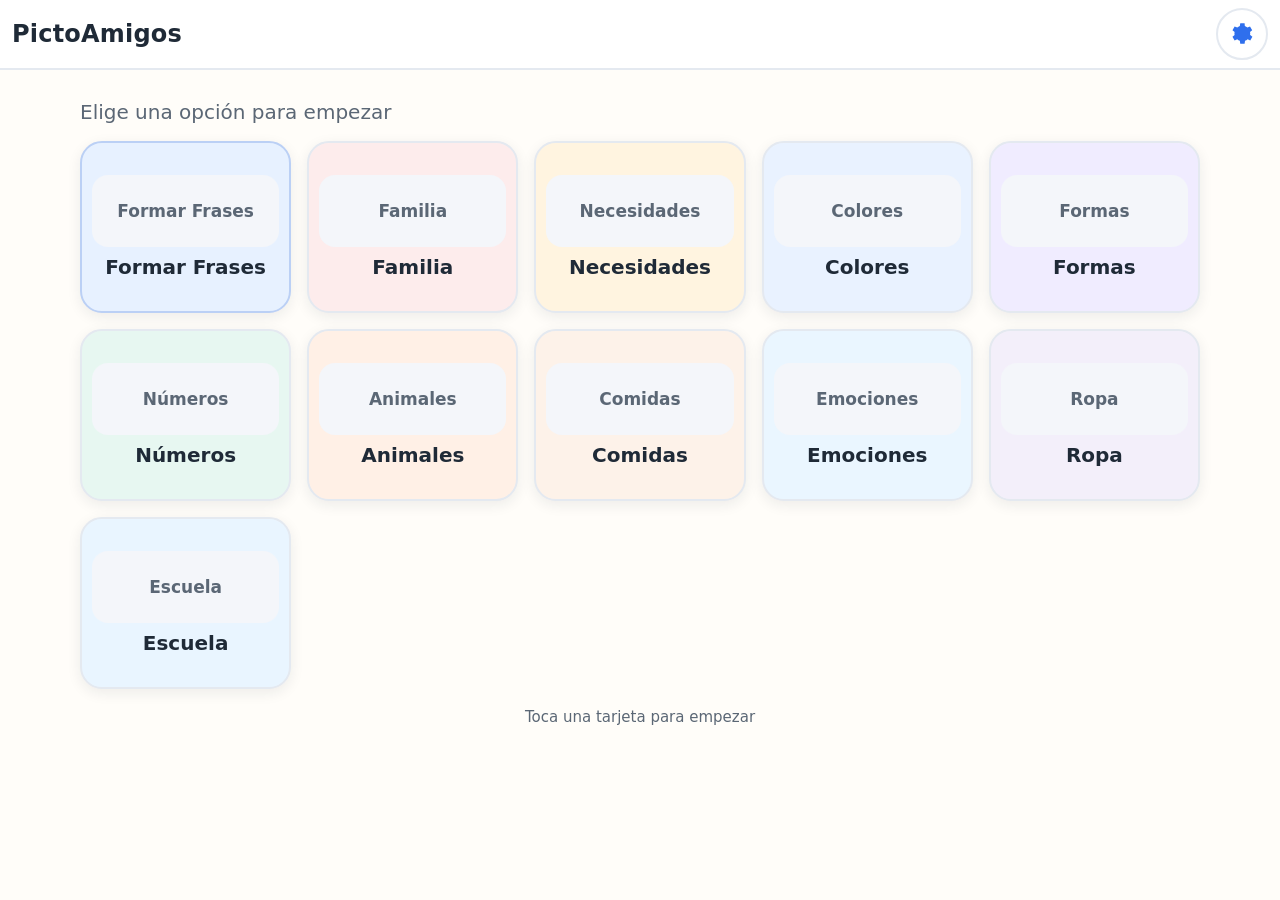
==== index.html @ abe106ac "PictoAmigos v1: app de pictogramas con voz para niños con TEA - HOME con niveles (Familia, Necesidad" ====
<!DOCTYPE html>
<html lang="es">
<head>
  <!-- ==========================================================================
       SECCIÓN: NÚCLEO-HTML
       --------------------------------------------------------------------------
       Qué controla: la estructura base de la app (cabecera, área de pantalla,
       avisos accesibles) y las referencias a CSS/JS. Aquí NO se define el
       contenido de las pantallas: eso vive en js/screens.js.
       Cómo modificar:
         - Cambiar el nombre de la app (aparece en 3 sitios): busca "PictoAmigos".
         - Añadir un script nuevo: añade una etiqueta <script> antes de </body>.
         - Cambiar el favicon / iconos: SECCIÓN: PWA-IDENTIDAD (manifest.json).
       ========================================================================== -->
  <meta charset="UTF-8">
  <meta name="viewport" content="width=device-width, initial-scale=1, viewport-fit=cover">
  <meta name="description" content="PictoAmigos: app de pictogramas con voz para niños autistas. Niveles, frases y gestos.">
  <meta name="theme-color" content="#2F6FED">
  <meta name="apple-mobile-web-app-capable" content="yes">
  <meta name="apple-mobile-web-app-status-bar-style" content="default">
  <title>PictoAmigos — Pictogramas con voz</title>

  <link rel="manifest" href="manifest.json">
  <link rel="icon" href="icons/favicon.png" type="image/png">

  <!-- SECCIÓN: SISTEMA-DISEÑO (estilos) -->
  <link rel="stylesheet" href="css/styles.css">
</head>
<body>

  <div id="app" class="app">

    <!-- SECCIÓN: CABECERA (botón atrás, título, ajustes) -->
    <header class="cabecera" id="cabecera">
      <button class="boton-icono" id="boton-volver" aria-label="Volver" hidden>
        <svg viewBox="0 0 24 24" aria-hidden="true"><path d="M15 5l-7 7 7 7" fill="none" stroke="currentColor" stroke-width="3" stroke-linecap="round" stroke-linejoin="round"/></svg>
      </button>
      <h1 class="titulo-app" id="titulo-cabecera">PictoAmigos</h1>
      <button class="boton-icono" id="boton-ajustes" aria-label="Ajustes">
        <svg viewBox="0 0 24 24" aria-hidden="true"><path d="M12 15.5A3.5 3.5 0 1 0 12 8.5a3.5 3.5 0 0 0 0 7zm7.4-2.6c.1-.4.2-.9.2-1.4s-.1-1-.2-1.4l2-1.6-2-3.4-2.4 1a7.6 7.6 0 0 0-2.4-1.4L14.4 2h-4l-.4 2.7c-.9.3-1.7.8-2.4 1.4l-2.4-1-2 3.4 2 1.6c-.1.4-.2.9-.2 1.4s.1 1 .2 1.4l-2 1.6 2 3.4 2.4-1c.7.6 1.5 1.1 2.4 1.4l.4 2.7h4l.4-2.7c.9-.3 1.7-.8 2.4-1.4l2.4 1 2-3.4-2-1.6z" fill="currentColor"/></svg>
      </button>
    </header>

    <!-- SECCIÓN: CONTAENEDOR-DE-PANTALLAS: aquí se pinta cada pantalla -->
    <main class="vista" id="vista" tabindex="-1"></main>

    <!-- Región para lectores de pantalla: anuncia lo que ocurre -->
    <div class="oculto-visualmente" id="anuncio" aria-live="polite" role="status"></div>
  </div>

  <!-- Aviso flotante (p. ej. "Ajustes guardados") -->
  <div class="aviso" id="aviso" role="status" aria-live="polite" hidden></div>

  <!-- SECCIÓN: DATOS (el orden importa: primero datos, luego motor) -->
  <script src="js/data/pictos.js"></script>
  <script src="js/data/cuerpo.js"></script>
  <script src="js/data/niveles.js"></script>
  <script src="js/data/frases.js"></script>
  <script src="js/data/sonidos.js"></script>

  <!-- SECCIÓN: MOTOR -->
  <script src="js/audio.js"></script>
  <script src="js/mic.js"></script>
  <script src="js/ui.js"></script>
  <script src="js/gestos.js"></script>
  <script src="js/screens.js"></script>
  <script src="js/main.js"></script>
</body>
</html>
---- css/styles.css ----
/* ============================================================================
   SECCIÓN: SISTEMA-DISEÑO  (css/styles.css)
   ---------------------------------------------------------------------------
   Qué controla: TODO el aspecto visual de la app (colores, tarjetas, tipografía,
   animaciones y cómo se adapta a móvil / tablet / PC).
   Secciones de este archivo (para dar indicaciones a una IA):
     A) SECCIÓN: TOKENS          -> variables de color, radios, sombras
     B) SECCIÓN: BASE           -> fondo, tipografía, scroll
     C) SECCIÓN: CABECERA       -> barra superior (atrás, título, ajustes)
     D) SECCIÓN: TARJETAS       -> tarjetas de niveles, pictogramas y palabras
     E) SECCIÓN: REJILLAS       -> cuadrículas de tarjetas
     F) SECCIÓN: PANTALLA-FRASES-> huecos, opciones, éxito
     G) SECCIÓN: AJUSTES        -> controles de ajustes
     H) SECCIÓN: AVISOS         -> mensajes flotantes
     I) SECCIÓN: ANIMACIONES    -> transiciones y estados de error
     J) SECCIÓN: RESPONSIVE     -> móvil / tablet / PC
     K) SECCIÓN: ACCIBILIDAD    -> foco, contraste, movimiento reducido
   Reglas de estilo para niños autistas (no romper):
     - Fondo claro y simple, sin ruido visual ni parpadeos.
     - Tarjetas SIEMPRE con esquinas redondeadas (--radio-tarjeta).
     - Objetivos táctiles grandes (mínimo 72px) y textos grandes.
     - Colores suaves; nada de contrastes chillones.
   ========================================================================== */

/* ============================ A) TOKENS ============================ */
:root {
  /* Colores */
  --fondo:        #FFFDF9;   /* fondo claro y simple */
  --superficie:   #FFFFFF;
  --tinta:        #1F2A37;   /* texto principal (contraste alto) */
  --tinta-suave:  #5B6775;   /* texto secundario */
  --linea:        #E4E9F0;
  --primaria:     #2F6FED;
  --primaria-osc: #1E4FB8;
  --exito:        #2E9E5B;
  --error-suave:  #FDECEC;

  /* Formas */
  --radio-tarjeta: 22px;     /* esquinas redondeadas de las tarjetas */
  --radio-boton:   999px;    /* botones tipo píldora */
  --radio-img:     16px;

  /* Tamaño objetivo táctil mínimo */
  --tactil: 72px;

  /* Sombras suaves */
  --sombra:        0 4px 14px rgba(31, 42, 55, .08);
  --sombra-alta:   0 8px 22px rgba(31, 42, 55, .14);

  /* Espaciado */
  --gap: 14px;
  --pad-pantalla: 16px;

  /* Tipografía */
  --fuente: system-ui, -apple-system, "Segoe UI", Roboto, "Helvetica Neue", Arial, sans-serif;
}

/* ============================== B) BASE ============================== */
* { box-sizing: border-box; }

html, body {
  margin: 0;
  padding: 0;
  height: 100%;
}

body {
  font-family: var(--fuente);
  background: var(--fondo);
  color: var(--tinta);
  font-size: 18px;
  line-height: 1.45;
  -webkit-text-size-adjust: 100%;
  -webkit-tap-highlight-color: transparent;
  overscroll-behavior-y: none;
}

button { font-family: inherit; }

.app {
  display: flex;
  flex-direction: column;
  /* Altura fija para que solo la zona de contenido haga scroll
     (así la cabecera siempre está visible y el scroll es predecible) */
  height: 100vh;
  height: 100dvh;
  overflow: hidden;
}

.vista {
  flex: 1 1 auto;
  overflow-y: auto;
  -webkit-overflow-scrolling: touch;
  padding: var(--pad-pantalla);
  padding-bottom: calc(32px + env(safe-area-inset-bottom));
  outline: none;
}

.pantalla {
  max-width: 1120px;
  margin: 0 auto;
  animation: aparecer .18s ease-out;
}

.texto-bienvenida {
  margin: 4px 0 14px;
  font-size: 20px;
  color: var(--tinta-suave);
}

.pista-gestos {
  margin: 18px 0 4px;
  text-align: center;
  font-size: 15px;
  color: var(--tinta-suave);
}

.contador {
  font-size: 15px;
  font-weight: 600;
  color: var(--tinta-suave);
}

/* ============================ C) CABECERA ============================ */
.cabecera {
  position: sticky;
  top: 0;
  z-index: 20;
  display: flex;
  align-items: center;
  gap: 10px;
  min-height: 64px;
  padding: calc(8px + env(safe-area-inset-top)) 12px 8px;
  background: var(--superficie);
  border-bottom: 2px solid var(--linea);
}

.titulo-app {
  flex: 1 1 auto;
  margin: 0;
  font-size: 22px;
  font-weight: 800;
  letter-spacing: .2px;
  white-space: nowrap;
  overflow: hidden;
  text-overflow: ellipsis;
}

.boton-icono {
  width: 52px;
  height: 52px;
  flex: 0 0 auto;
  display: grid;
  place-items: center;
  border: 2px solid var(--linea);
  border-radius: var(--radio-boton);
  background: var(--superficie);
  color: var(--primaria);
  cursor: pointer;
  transition: transform .12s ease, background .12s ease;
}
.boton-icono svg { width: 26px; height: 26px; }
.boton-icono:active { transform: scale(.93); background: #F2F6FF; }
.boton-icono[hidden] { display: none; }

/* ============================ D) TARJETAS ============================ */
.tarjeta {
  position: relative;
  display: flex;
  flex-direction: column;
  align-items: center;
  justify-content: center;
  gap: 8px;
  width: 100%;
  min-height: var(--tactil);
  padding: 14px 10px;
  background: var(--superficie);
  border: 2px solid var(--linea);
  border-radius: var(--radio-tarjeta);   /* puntas redondeadas */
  box-shadow: var(--sombra);
  color: var(--tinta);
  font-size: 18px;
  font-weight: 700;
  text-align: center;
  cursor: pointer;
  transition: transform .12s ease, box-shadow .12s ease, border-color .12s ease;
  touch-action: manipulation;
}
.tarjeta:hover  { box-shadow: var(--sombra-alta); border-color: #CFE0FF; }
.tarjeta:active { transform: scale(.96); }
.tarjeta .etiqueta { display: block; line-height: 1.2; }

.contenedor-imagen {
  display: flex;
  align-items: center;
  justify-content: center;
  width: 100%;
  min-height: 40px;
}
.pictograma {
  width: 100%;
  max-width: 150px;
  height: auto;
  max-height: 120px;
  object-fit: contain;
  border-radius: var(--radio-img);
  user-select: none;
  -webkit-user-drag: none;
}
/* Respaldo si la imagen no carga (sin conexión): queda el texto */
.contenedor-imagen.sin-imagen {
  min-height: 72px;
  padding: 8px;
  font-size: 17px;
  font-weight: 800;
  color: var(--tinta-suave);
  background: #F4F6FA;
  border-radius: var(--radio-img);
}

.tarjeta-nivel {
  min-height: 150px;
  font-size: 19px;
}
.tarjeta-destacada {
  border-color: #BBD0F5;
  background: #E7F1FF;
}

.tarjeta-pictograma { min-height: 158px; }
.tarjeta-pictograma .etiqueta { font-size: 19px; }

/* Cuando la tarjeta lleva micrófono se reserva espacio abajo para que el
   botón no tape ni la imagen ni la palabra */
.envoltura-tarjeta .tarjeta-pictograma { padding-bottom: 58px; }

/* ==================== D2) MICRÓFONO Y FELICITACIONES ==================== */
.envoltura-tarjeta {
  position: relative;
  display: block;
  width: 100%;
}

.boton-mic {
  position: absolute;
  bottom: 6px;                 /* abajo a la derecha: no tapa la imagen */
  right: 6px;
  width: 46px;
  height: 46px;
  display: grid;
  place-items: center;
  border: 2px solid var(--linea);
  border-radius: var(--radio-boton);
  background: var(--superficie);
  color: var(--primaria);
  cursor: pointer;
  box-shadow: var(--sombra);
  transition: transform .12s ease, background .15s ease, color .15s ease;
  touch-action: manipulation;
  z-index: 3;
}
.boton-mic svg { width: 24px; height: 24px; }
.boton-mic:hover { background: #F2F6FF; }
.boton-mic:active { transform: scale(.92); }

/* Escuchando: anillo que late suavemente (sin parpadeos agresivos) */
.boton-mic.escuchando {
  background: var(--primaria);
  border-color: var(--primaria-osc);
  color: #FFFFFF;
  animation: latido 1s ease-in-out infinite;
}
.boton-mic.descargando::after {
  content: "";
  position: absolute;
  inset: -6px;
  border: 3px solid #CFE0FF;
  border-top-color: var(--primaria);
  border-radius: 50%;
  animation: girar 1s linear infinite;
}
@keyframes latido {
  0%, 100% { box-shadow: 0 0 0 0 rgba(47, 111, 237, .35); }
  50%      { box-shadow: 0 0 0 10px rgba(47, 111, 237, 0); }
}
@keyframes girar { to { transform: rotate(360deg); } }

/* Ha acertado */
.boton-mic.exito {
  background: var(--exito);
  border-color: var(--exito);
  color: #FFFFFF;
}
.boton-mic.exito::before {
  content: "✓";
  position: absolute;
  font-size: 26px;
  font-weight: 900;
}
.boton-mic.exito svg { display: none; }

/* Pide repetir: tono cálido y suave, nunca rojo */
.boton-mic.otra-vez {
  background: #FFF3D6;
  border-color: #F2C14E;
  color: #8A6A12;
  animation: sacudir .35s ease-in-out;
}

.celebracion {
  position: absolute;
  inset: 0;
  display: grid;
  place-items: center;
  pointer-events: none;
  z-index: 4;
}
.distintivo-exito {
  background: var(--exito);
  color: #FFFFFF;
  font-size: 19px;
  font-weight: 900;
  padding: 8px 16px;
  border-radius: var(--radio-boton);
  box-shadow: var(--sombra-alta);
  animation: aparecer .25s ease-out;
}
.chispa {
  position: absolute;
  top: 55%;
  font-size: 22px;
  color: #F2C14E;
  animation: subir 1.3s ease-out var(--retraso, 0s) forwards;
}
.chispa:nth-child(3n)   { color: var(--exito); }
.chispa:nth-child(3n+1) { color: var(--primaria); }
@keyframes subir {
  0%   { transform: translateY(0) rotate(0deg); opacity: 0; }
  15%  { opacity: 1; }
  100% { transform: translateY(-70px) rotate(var(--giro, 20deg)) scale(.6); opacity: 0; }
}

.burbuja {
  position: absolute;
  left: 50%;
  top: 6px;                    /* arriba: así no tapa el micrófono de abajo */
  transform: translateX(-50%);
  z-index: 5;
  max-width: 92%;
  padding: 7px 13px;
  background: var(--tinta);
  color: #FFFFFF;
  font-size: 15px;
  font-weight: 700;
  text-align: center;
  border-radius: var(--radio-boton);
  box-shadow: var(--sombra-alta);
  animation: aparecer .18s ease-out;
  pointer-events: none;
}
.burbuja-larga { background: #3C4754; font-size: 14px; }

.ficha-modelo {
  display: grid;
  gap: 10px;
  padding: 14px;
  background: #F6F9FF;
  border: 2px dashed #CFE0FF;
  border-radius: 16px;
}
.ficha-modelo .nota-ajustes { margin: 0; }

/* ================== SECCIÓN RESTRINGIDA (puerta de adulto) ================== */
.seccion-restringida {
  grid-column: 1 / -1;
  margin: 10px 0 0;
  padding: 8px 14px;
  background: #F4F6FA;
  border-radius: var(--radio-boton);
  font-size: 15px;
  font-weight: 700;
  color: var(--tinta-suave);
  text-align: center;
}

.puerta-adulto {
  display: grid;
  gap: 10px;
  margin-top: 12px;
  padding: 14px;
  background: #FFF9EC;
  border: 2px dashed #F2C14E;
  border-radius: 16px;
}
.puerta-adulto .nota-ajustes { margin: 0; }
.pregunta-adulto {
  margin: 0;
  font-size: 24px;
  font-weight: 900;
  color: var(--tinta);
}
.puerta-adulto input[type="number"] {
  width: 140px;
  min-height: 52px;
  padding: 0 14px;
  font-size: 22px;
  font-weight: 700;
  text-align: center;
  color: var(--tinta);
  background: var(--superficie);
  border: 2px solid var(--linea);
  border-radius: 14px;
}
.puerta-adulto input[type="number"]:focus-visible {
  outline: 3px solid var(--primaria-osc);
  outline-offset: 2px;
}

/* ==================== SECCIÓN: PANTALLA-CREDITOS ==================== */
.boton-ancho { width: 100%; }

.pantalla-creditos h2 { margin: 4px 0 14px; font-size: 26px; }

.ficha-credito {
  display: grid;
  gap: 8px;
  margin-bottom: 14px;
  padding: 16px;
  background: var(--superficie);
  border: 2px solid var(--linea);
  border-radius: var(--radio-tarjeta);
  box-shadow: var(--sombra);
}
.ficha-credito h3 { margin: 0; font-size: 19px; }
.ficha-credito p { margin: 0; font-size: 16px; line-height: 1.55; }
.ficha-credito .autor {
  font-size: 23px;
  font-weight: 900;
  color: var(--primaria);
}
.ficha-credito .subtitulo {
  font-weight: 800;
  color: var(--tinta);
  margin-top: 4px;
}
.ficha-credito .cita {
  padding: 10px 12px;
  background: #F6F9FF;
  border-left: 4px solid var(--primaria);
  border-radius: 8px;
  font-size: 15px;
}
.ficha-credito .nota-ajustes { margin: 0; }
.lista-credito {
  margin: 0;
  padding-left: 20px;
  display: grid;
  gap: 6px;
  font-size: 16px;
  line-height: 1.45;
}
.enlaces {
  margin: 0;
  padding-left: 18px;
  display: grid;
  gap: 4px;
}
.ficha-credito a { color: var(--primaria); font-weight: 700; }
.ficha-credito code {
  background: #F4F6FA;
  padding: 1px 6px;
  border-radius: 6px;
  font-size: 14px;
}


.tarjeta-palabra {
  min-width: 104px;
  min-height: 124px;
  font-size: 20px;
  background: #FFFFFF;
}
.tarjeta-palabra.colocada {
  opacity: 0;
  pointer-events: none;
}

/* ============================= E) REJILLAS ============================= */
.rejilla-niveles,
.rejilla-pictogramas {
  display: grid;
  grid-template-columns: repeat(auto-fill, minmax(148px, 1fr));
  gap: var(--gap);
}

.cabecera-nivel {
  display: flex;
  align-items: baseline;
  justify-content: space-between;
  gap: 10px;
  margin-bottom: 12px;
}
.cabecera-nivel h2 { margin: 0; font-size: 26px; }

/* ========================= F) PANTALLA-FRASES ========================= */
.pantalla-frases { display: flex; flex-direction: column; gap: 14px; }

.zona-imagen {
  display: flex;
  justify-content: center;
  align-items: center;
  padding: 12px;
  background: var(--superficie);
  border: 2px solid var(--linea);
  border-radius: var(--radio-tarjeta);
  box-shadow: var(--sombra);
}
.zona-imagen .contenedor-imagen { min-height: 120px; }
.zona-imagen .pictograma { max-height: 210px; max-width: 260px; }

.huecos {
  display: flex;
  flex-wrap: wrap;
  justify-content: center;
  gap: 10px;
  padding: 10px 6px;
  background: #F6F9FF;
  border-radius: var(--radio-tarjeta);
}
.hueco {
  min-width: 92px;
  min-height: 96px;
  display: flex;
  flex-direction: column;
  align-items: center;
  justify-content: center;
  gap: 2px;
  padding: 6px 8px;
  background: var(--superficie);
  border: 3px dashed #C9D4E3;
  border-radius: 18px;
  font-size: 18px;
  font-weight: 800;
  cursor: pointer;
}
.hueco.lleno { border-style: solid; border-color: #BBD0F5; background: #F3F7FF; }
.hueco .pictograma { max-height: 56px; max-width: 76px; }
.hueco.pulsa  { animation: pulso .5s ease-in-out 2; }
.hueco.lleno .etiqueta { font-size: 17px; }

.opciones {
  display: flex;
  flex-wrap: wrap;
  justify-content: center;
  gap: 12px;
}

.acciones {
  display: flex;
  flex-wrap: wrap;
  justify-content: center;
  gap: 10px;
}

.boton {
  min-height: 54px;
  padding: 0 22px;
  border-radius: var(--radio-boton);
  border: 2px solid var(--linea);
  background: var(--superficie);
  color: var(--tinta);
  font-size: 17px;
  font-weight: 700;
  cursor: pointer;
  transition: transform .12s ease, background .12s ease;
  touch-action: manipulation;
}
.boton:active { transform: scale(.96); }
.boton-primario {
  background: var(--primaria);
  border-color: var(--primaria);
  color: #FFFFFF;
}
.boton-primario:active { background: var(--primaria-osc); }
.boton-secundario:hover { background: #F4F7FE; }

.mensaje-exito {
  font-size: 26px;
  font-weight: 900;
  color: var(--exito);
  animation: aparecer .25s ease-out;
}

/* ============================= G) AJUSTES ============================= */
.pantalla-ajustes h2 { margin: 4px 0 14px; font-size: 26px; }

.ficha-ajustes {
  display: grid;
  gap: 20px;
  max-width: 560px;
  padding: 20px;
  background: var(--superficie);
  border: 2px solid var(--linea);
  border-radius: var(--radio-tarjeta);
  box-shadow: var(--sombra);
}
.fila-ajuste {
  display: flex;
  flex-direction: column;
  gap: 8px;
  font-size: 17px;
  font-weight: 600;
}
.fila-ajuste input[type="range"] {
  width: 100%;
  height: 36px;
  accent-color: var(--primaria);
}
.selector-voz {
  width: 100%;
  min-height: 52px;
  padding: 0 14px;
  font-family: inherit;
  font-size: 17px;
  font-weight: 600;
  color: var(--tinta);
  background: var(--superficie);
  border: 2px solid var(--linea);
  border-radius: 14px;
  cursor: pointer;
}
.selector-voz:focus-visible { outline: 3px solid var(--primaria-osc); outline-offset: 2px; }
.fila-interruptor {
  display: flex;                /* imprescindible: sin esto la píldora queda en línea */
  flex-direction: row;
  align-items: center;
  justify-content: space-between;
  gap: 14px;
  cursor: pointer;
}
.fila-interruptor input[type="checkbox"] {
  position: absolute;
  opacity: 0;
  width: 1px;
  height: 1px;
}
.interruptor {
  position: relative;
  flex: 0 0 auto;
  width: 62px;
  height: 34px;
  background: #D5DCE6;
  border-radius: 999px;
  transition: background .18s ease;
}
.interruptor::after {
  content: "";
  position: absolute;
  top: 4px;
  left: 4px;
  width: 26px;
  height: 26px;
  background: #FFFFFF;
  border-radius: 50%;
  box-shadow: 0 2px 6px rgba(0, 0, 0, .2);
  transition: transform .18s ease;
}
.fila-interruptor input:checked + .interruptor { background: var(--primaria); }
.fila-interruptor input:checked + .interruptor::after { transform: translateX(28px); }
.fila-interruptor input:focus-visible + .interruptor { outline: 3px solid var(--primaria-osc); outline-offset: 3px; }

.nota-ajustes { font-size: 15px; color: var(--tinta-suave); }

/* ============================= H) AVISOS ============================= */
.aviso {
  position: fixed;
  left: 50%;
  bottom: calc(24px + env(safe-area-inset-bottom));
  transform: translateX(-50%);
  z-index: 50;
  padding: 12px 22px;
  background: var(--tinta);
  color: #FFFFFF;
  font-size: 16px;
  font-weight: 600;
  border-radius: var(--radio-boton);
  box-shadow: var(--sombra-alta);
  animation: aparecer .18s ease-out;
}
.aviso[hidden] { display: none; }

.oculto-visualmente {
  position: absolute;
  width: 1px;
  height: 1px;
  margin: -1px;
  padding: 0;
  overflow: hidden;
  clip: rect(0 0 0 0);
  white-space: nowrap;
  border: 0;
}

/* =========================== I) ANIMACIONES =========================== */
@keyframes aparecer {
  from { opacity: 0; transform: translateY(6px); }
  to   { opacity: 1; transform: translateY(0); }
}
@keyframes sacudir {
  0%, 100% { transform: translateX(0); }
  25%      { transform: translateX(-7px); }
  50%      { transform: translateX(7px); }
  75%      { transform: translateX(-4px); }
}
@keyframes pulso {
  0%, 100% { border-color: #C9D4E3; }
  50%      { border-color: var(--primaria); background: #EAF1FF; }
}
.sacudir { animation: sacudir .35s ease-in-out; }

/* ============================ J) RESPONSIVE ============================ */
/* Tableta */
@media (min-width: 768px) {
  :root { --pad-pantalla: 24px; --gap: 16px; }
  .rejilla-niveles,
  .rejilla-pictogramas { grid-template-columns: repeat(auto-fill, minmax(176px, 1fr)); }
  .pictograma { max-height: 140px; }
  .tarjeta-nivel { min-height: 172px; font-size: 21px; }
  .titulo-app { font-size: 24px; }
  .zona-imagen .pictograma { max-height: 260px; max-width: 320px; }
  .hueco { min-width: 112px; min-height: 112px; }
}

/* PC / escritorio: se centra la columna y se agrandan las tarjetas */
@media (min-width: 1100px) {
  .rejilla-niveles,
  .rejilla-pictogramas { grid-template-columns: repeat(auto-fill, minmax(200px, 1fr)); }
  .tarjeta { font-size: 20px; }
  .pictograma { max-width: 180px; max-height: 150px; }
}

/* Móvil pequeño */
@media (max-width: 380px) {
  body { font-size: 17px; }
  .rejilla-niveles,
  .rejilla-pictogramas { grid-template-columns: repeat(2, 1fr); }
  .tarjeta-nivel { min-height: 132px; font-size: 17px; }
  .tarjeta-pictograma { min-height: 140px; }
  .tarjeta-palabra { min-width: 88px; min-height: 108px; font-size: 18px; }
  .hueco { min-width: 80px; min-height: 88px; }
}

/* =========================== K) ACCIBILIDAD =========================== */
:focus-visible {
  outline: 3px solid var(--primaria-osc);
  outline-offset: 3px;
}

@media (prefers-contrast: more) {
  :root { --linea: #9AA6B5; --tinta-suave: #3C4754; }
}

@media (prefers-reduced-motion: reduce) {
  * , *::before, *::after {
    animation-duration: .001ms !important;
    animation-iteration-count: 1 !important;
    transition-duration: .001ms !important;
  }
}
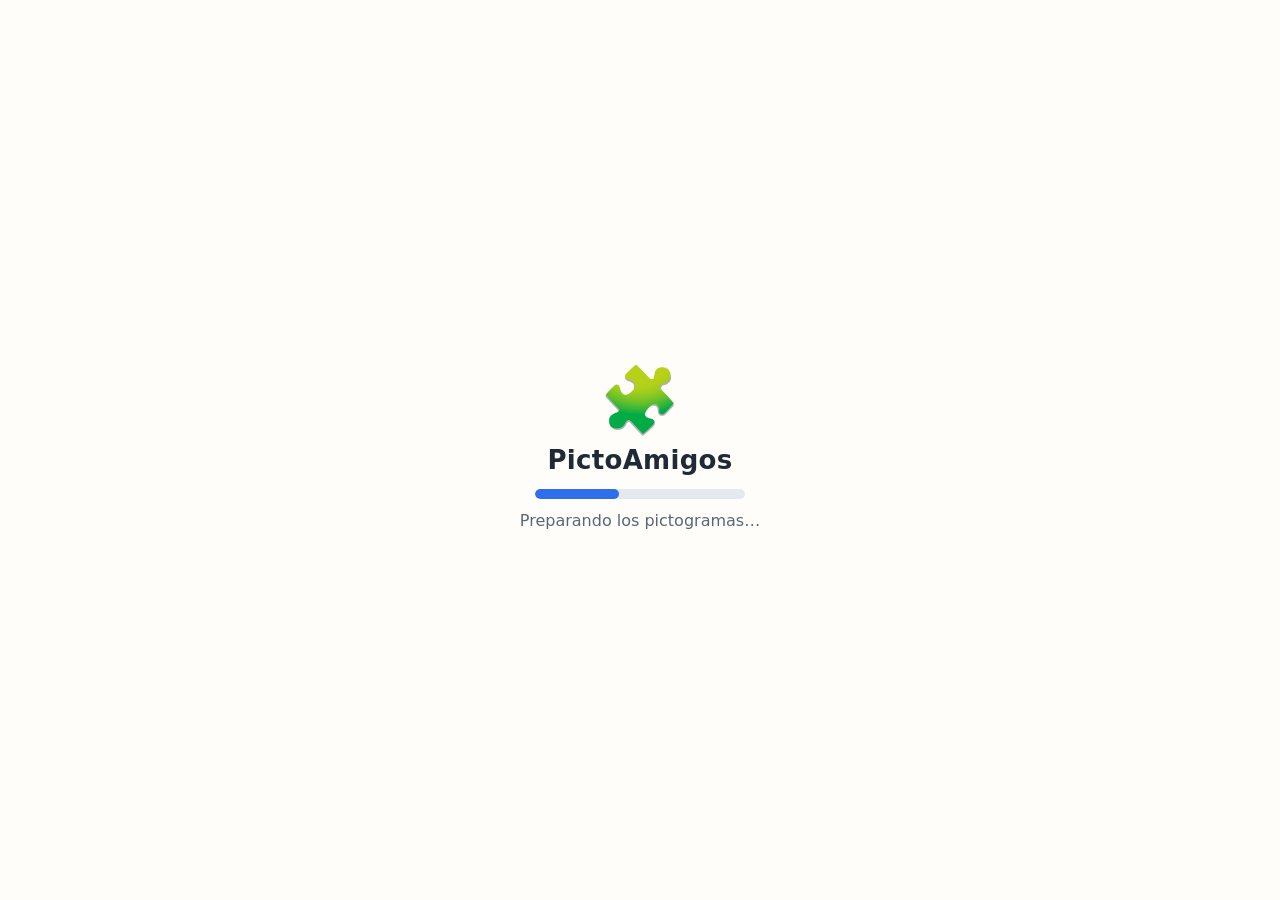
==== commit ffc0bf35: "Pictogramas empaquetados + pantalla de carga + compromiso público PICTOS EMPAQUETADOS (412 PNG, 6 MB" ====
--- a/index.html
+++ b/index.html
@@ -27,6 +27,18 @@
   <link rel="stylesheet" href="css/styles.css">
 </head>
 <body>
+
+  <!-- SECCIÓN: PANTALLA-DE-CARGA: se ve mientras llegan los pictogramas y
+       GStreamer termina de prepararse (solo los primeros segundos).
+       Se oculta sola desde js/main.js (ver esconderCarga()). -->
+  <div id="pantalla-carga" class="pantalla-carga" role="status" aria-live="polite">
+    <div class="carga-contenido">
+      <div class="carga-logo" aria-hidden="true">🧩</div>
+      <p class="carga-titulo">PictoAmigos</p>
+      <div class="carga-barra" aria-hidden="true"><span class="carga-relleno"></span></div>
+      <p class="carga-texto">Preparando los pictogramas…</p>
+    </div>
+  </div>
 
   <div id="app" class="app">
 
--- a/css/styles.css
+++ b/css/styles.css
@@ -416,6 +416,30 @@
   outline-offset: 2px;
 }
 
+/* ================== SECCIÓN: DIAGNÓSTICO (app empaquetada) ================== */
+/* Línea de estado abajo a la izquierda: indica en qué paso está la app.
+   Solo se muestra en la app de escritorio (se oculta con hidden=true). */
+#diagnostico {
+  position: fixed;
+  left: 6px;
+  bottom: 3px;
+  z-index: 999;
+  max-width: 60vw;
+  padding: 2px 8px;
+  background: rgba(255, 255, 255, .85);
+  border: 1px solid #E4E9F0;
+  border-radius: 999px;
+  font-size: 11px;
+  line-height: 1.4;
+  color: #8A93A0;
+  pointer-events: none;
+  white-space: normal;
+  max-width: 72vw;
+  max-height: 40vh;
+  overflow: hidden;
+}
+#diagnostico[hidden] { display: none; }
+
 /* ==================== SECCIÓN: PANTALLA-CREDITOS ==================== */
 .boton-ancho { width: 100%; }
 
@@ -718,6 +742,72 @@
 }
 .sacudir { animation: sacudir .35s ease-in-out; }
 
+/* ================== SECCIÓN: PANTALLA-DE-CARGA ================== */
+/* Se muestra al abrir la app mientras llegan los pictogramas y GStreamer
+   termina de prepararse. La oculta js/main.js (esconderCarga()). */
+.pantalla-carga {
+  position: fixed;
+  inset: 0;
+  z-index: 999;                 /* por encima de todo lo demás */
+  display: grid;
+  place-items: center;
+  background: var(--fondo);
+  transition: opacity .45s ease, visibility .45s ease;
+}
+.pantalla-carga.oculta {
+  opacity: 0;
+  visibility: hidden;
+  pointer-events: none;         /* no estorba mientras se desvanece */
+}
+.carga-contenido {
+  display: grid;
+  justify-items: center;
+  gap: 10px;
+  padding: 24px;
+  text-align: center;
+}
+.carga-logo {
+  font-size: 64px;
+  line-height: 1;
+  animation: carga-giro 2.4s ease-in-out infinite;
+  transform-origin: center;
+}
+.carga-titulo {
+  margin: 0;
+  font-size: 26px;
+  font-weight: 900;
+  color: var(--tinta);
+  letter-spacing: .3px;
+}
+.carga-barra {
+  width: 210px;
+  height: 10px;
+  overflow: hidden;
+  background: var(--linea);
+  border-radius: var(--radio-boton);
+}
+.carga-relleno {
+  display: block;
+  width: 40%;
+  height: 100%;
+  background: var(--primaria);
+  border-radius: var(--radio-boton);
+  animation: carga-barrido 1.25s ease-in-out infinite;
+}
+.carga-texto {
+  margin: 0;
+  font-size: 16px;
+  color: var(--tinta-suave);
+}
+@keyframes carga-giro {
+  0%, 100% { transform: rotate(-8deg) scale(1); }
+  50%      { transform: rotate(8deg)  scale(1.08); }
+}
+@keyframes carga-barrido {
+  0%   { transform: translateX(-110%); }
+  100% { transform: translateX(360%); }
+}
+
 /* ============================ J) RESPONSIVE ============================ */
 /* Tableta */
 @media (min-width: 768px) {
